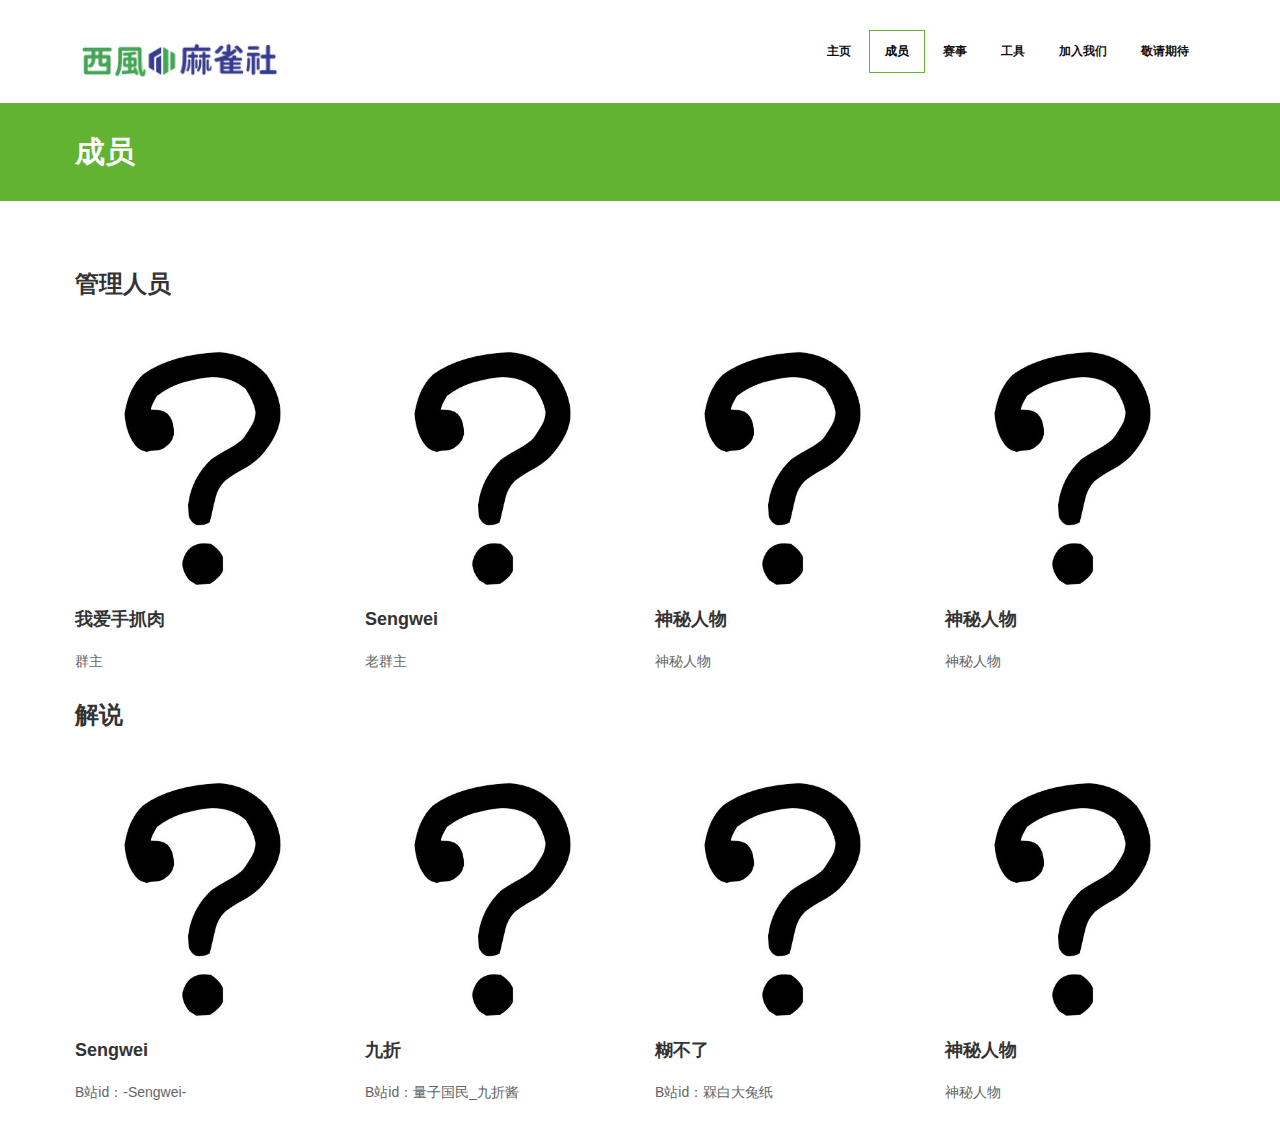
==== about.html @ ff60a6bb "upload" ====
<!DOCTYPE html>
<html lang="en">
<head>
<meta charset="utf-8">
<title>Target Multi-purpose Free Bootstrap Responsive Template</title>
<meta name="viewport" content="width=device-width, initial-scale=1.0" />
<meta name="description" content="" />
<meta name="author" content="http://webthemez.com" />
<!-- css -->
<link href="./css/bootstrap.min.css" rel="stylesheet" />
<link href="./css/fancybox/jquery.fancybox.css" rel="stylesheet">
<!--<link href="./css/jcarousel.css" rel="stylesheet" />-->
<link href="./css/flexslider.css" rel="stylesheet" />
<link href="./css/style.css" rel="stylesheet" />
 
<!-- HTML5 shim, for IE6-8 support of HTML5 elements -->
<!--[if lt IE 9]>
      <script src="http://html5shim.googlecode.com/svn/trunk/html5.js"></script>
    <![endif]-->

</head>
<body>
<div id="wrapper">

	<!-- start header -->
		<header>
        <div class="navbar navbar-default navbar-static-top">
            <div class="container">
                <div class="navbar-header">
                    <button type="button" class="navbar-toggle" data-toggle="collapse" data-target=".navbar-collapse">
                        <span class="icon-bar"></span>
                        <span class="icon-bar"></span>
                        <span class="icon-bar"></span>
                    </button>
                  <a class="navbar-brand" href="index.html"><img src="./img/logo.png" height="42px" alt="logo"/></a>
                </div>
                <div class="navbar-collapse collapse ">
                    <ul class="nav navbar-nav">
                        <li><a href="index.html">主页</a></li> 
						<li class="active"><a href="about.html">成员</a></li>
						<li><a href="services.html">赛事</a></li>
                        <li><a href="portfolio.html">工具</a></li>
                        <li><a href="pricing.html">加入我们</a></li>
                        <li><a href="contact.html">敬请期待</a></li>
                    </ul>
                </div>
            </div>
        </div>
	</header><!-- end header -->
	<section id="inner-headline">
	<div class="container">
		<div class="row">
			<div class="col-lg-12">
				<h2 class="pageTitle">成员</h2>
			</div>
		</div>
	</div>
	</section>
	<section id="content">
	<div class="container">
					
					<div class="about">
					
						<!--
						<div class="row"> 
							<div class="col-md-12">
								<div class="about-logo">
									<h3>We are awesome <span class="color">TEAM</span></h3>
									<p>Sed ut perspiciaatis unde omnis iste natus error sit voluptatem accusantium doloremque laudantium, totam rem aperiam, eaque ipsa quae ab illo inventore veritatis et quasi architecto beatae vitae dicta sunt explicabo. Nemo enim ipsam voluptatem quia voluptas</p>
                                    	<p>Sed ut perspiciaatis unde omnis iste natus error sit voluptatem accusantium doloremque laudantium, totam rem aperiam, eaque ipsa quae ab illo inventore veritatis et quasi architecto beatae vitae dicta sunt explicabo. Nemo enim ipsam voluptatem quia voluptas</p>
								</div>
							</div>
						</div>
						-->

				
						<!-- Heading -->
						<div class="block-heading-six">
							<h3 class="bg-color">管理人员</h3>
						</div>
						<br>
						
						<!-- Our team starts -->
						
						<div class="team-six">
							<div class="row">
								<div class="col-md-3 col-sm-6">
									<!-- Team Member -->
									<div class="team-member">
										<!-- Image -->
										<img class="img-responsive" src="./img/secret.jpg" width="400px" alt="">
										<!-- Name -->
										<h4>我爱手抓肉</h4>
										<span class="deg">群主</span> 
									</div>
								</div>
								<div class="col-md-3 col-sm-6">
									<!-- Team Member -->
									<div class="team-member">
										<!-- Image -->
										<img class="img-responsive" src="./img/secret.jpg" width="400px" alt="">
										<!-- Name -->
										<h4>Sengwei</h4>
										<span class="deg">老群主</span> 
									</div>
								</div>
								<div class="col-md-3 col-sm-6">
									<!-- Team Member -->
									<div class="team-member">
										<!-- Image -->
										<img class="img-responsive" src="./img/secret.jpg" width="400px" alt="">
										<!-- Name -->
										<h4>神秘人物</h4>
										<span class="deg">神秘人物</span> 
									</div>
								</div>
								<div class="col-md-3 col-sm-6">
									<!-- Team Member -->
									<div class="team-member">
										<!-- Image -->
										<img class="img-responsive" src="./img/secret.jpg" width="400px" alt="">
										<!-- Name -->
										<h4>神秘人物</h4>
										<span class="deg">神秘人物</span> 
									</div>
								</div>
							</div>
						</div>
						<!-- Our team ends -->

						<!-- Heading -->
						<div class="block-heading-six">
							<h3 class="bg-color">解说</h3>
						</div>
						<br>
						<!-- Our team starts -->
						
						<div class="team-six">
							<div class="row">
								<div class="col-md-3 col-sm-6">
									<!-- Team Member -->
									<div class="team-member">
										<!-- Image -->
										<img class="img-responsive" src="./img/secret.jpg" width="400px" alt="">
										<!-- Name -->
										<h4>Sengwei</h4>
										<span class="deg">B站id：-Sengwei-</span> 
									</div>
								</div>
								<div class="col-md-3 col-sm-6">
									<!-- Team Member -->
									<div class="team-member">
										<!-- Image -->
										<img class="img-responsive" src="./img/secret.jpg" width="400px" alt="">
										<!-- Name -->
										<h4>九折</h4>
										<span class="deg">B站id：量子国民_九折酱</span> 
									</div>
								</div>
								<div class="col-md-3 col-sm-6">
									<!-- Team Member -->
									<div class="team-member">
										<!-- Image -->
										<img class="img-responsive" src="./img/secret.jpg" width="400px" alt="">
										<!-- Name -->
										<h4>糊不了</h4>
										<span class="deg">B站id：槑白大兔纸</span> 
									</div>
								</div>
								<div class="col-md-3 col-sm-6">
									<!-- Team Member -->
									<div class="team-member">
										<!-- Image -->
										<img class="img-responsive" src="./img/secret.jpg" width="400px" alt="">
										<!-- Name -->
										<h4>神秘人物</h4>
										<span class="deg">神秘人物</span> 
									</div>
								</div>
							</div>
						</div>
						<!-- Our team ends -->
					  
						
					</div>
									
				</div>
	</section>

<!-- javascript
    ================================================== -->
<!-- Placed at the end of the document so the pages load faster -->
<script src="js/jquery.js"></script>
<script src="js/jquery.easing.1.3.js"></script>
<script src="js/bootstrap.min.js"></script>
<script src="js/jquery.fancybox.pack.js"></script>
<script src="js/jquery.fancybox-media.js"></script> 
<script src="js/portfolio/jquery.quicksand.js"></script>
<script src="js/portfolio/setting.js"></script>
<script src="js/jquery.flexslider.js"></script>
<script src="js/animate.js"></script>
<script src="js/custom.js"></script>
</body>
</html>
---- css/style.css ----
/*
Author URI: http://webthemez.com/
Note: 
Licence under Creative Commons Attribution 3.0 
Do not remove the back-link in this web template 
-------------------------------------------------------*/

/*@import url('http://fonts.googleapis.com/css?family=Noto+Serif:400,400italic,700|Open+Sans:400,600,700'); */
@import url('font-awesome.css');  
@import url('animate.css');

body {
	font-family:'Open Sans', Arial, sans-serif;
	font-size:14px;
	font-weight:300;
	line-height:1.6em;
	color:#656565;
}

a:active {
	outline:0;
}

.clear {
	clear:both;
}

h1,h2, h3, h4, h5, h6 {
	font-family:'Open Sans', Arial, sans-serif;
	font-weight:700;
	line-height:1.1em;
	color:#333;
	margin-bottom: 20px;
}
 
.container {
	padding:0 20px 0 20px;
	position:relative;
}

#wrapper{
	width:100%;
	margin:0;	
	padding:0;
}

.row,.row-fluid {
	margin-bottom:30px;
}

.row .row,.row-fluid .row-fluid{
	margin-bottom:30px;
}

.row.nomargin,.row-fluid.nomargin {
	margin-bottom:0;
}

img.img-polaroid {
	margin:0 0 20px 0;
}
.img-box {
	max-width:100%;
}
/*  Header
==================================== */
 
header .navbar {
    margin-bottom: 0;
}

.navbar-default {
    border: none;
}

.navbar-brand {
    color: #222;
	text-transform: uppercase;
    font-size: 24px;
    font-weight: 700;
    line-height: 1em;
	letter-spacing: -1px;
    margin-top: 20px;
    padding: 0 0 0 15px;
}
.navbar-default .navbar-brand{
color: #61B331;
}

header .navbar-collapse  ul.navbar-nav {
    float: right;
    margin-right: 0;
}

header .navbar-default{
    background-color: #fff;
	border-bottom: 2px solid #61B331;
}

header .nav li a:hover,
header .nav li a:focus,
header .nav li.active a,
header .nav li.active a:hover,
header .nav li a.dropdown-toggle:hover,
header .nav li a.dropdown-toggle:focus,
header .nav li.active ul.dropdown-menu li a:hover,
header .nav li.active ul.dropdown-menu li.active a{
    -webkit-transition: all .3s ease;
    -moz-transition: all .3s ease;
    -ms-transition: all .3s ease;
    -o-transition: all .3s ease;
    transition: all .3s ease;
}


header .navbar-default .navbar-nav > .open > a,
header .navbar-default .navbar-nav > .open > a:hover,
header .navbar-default .navbar-nav > .open > a:focus {
    -webkit-transition: all .3s ease;
    -moz-transition: all .3s ease;
    -ms-transition: all .3s ease;
    -o-transition: all .3s ease;
    transition: all .3s ease;
}


header .navbar {
    min-height: 70px; 
	padding:18px 0;
}

header .navbar-nav > li  {
    padding-bottom: 12px;
    padding-top: 12px;
}

header  .navbar-nav > li > a {
    padding-bottom: 6px;
    padding-top: 5px;
    margin-left: 2px;
    line-height: 30px;
	font-weight: 700;
    -webkit-transition: all .3s ease;
    -moz-transition: all .3s ease;
    -ms-transition: all .3s ease;
    -o-transition: all .3s ease;
    transition: all .3s ease;
}


.dropdown-menu li a:hover {
    color: #fff !important;
}

header .nav .caret {
    border-bottom-color: #f5f5f5;
    border-top-color: #f5f5f5;
}
.navbar-default .navbar-nav > .active > a,
.navbar-default .navbar-nav > .active > a:hover,
.navbar-default .navbar-nav > .active > a:focus {
  background-color: #fff;
}
.navbar-default .navbar-nav > .open > a,
.navbar-default .navbar-nav > .open > a:hover,
.navbar-default .navbar-nav > .open > a:focus {
  background-color:  #fff;
}	
	

.dropdown-menu  {
    box-shadow: none;
    border-radius: 0;
	border: none;
}

.dropdown-menu li:last-child  {
	padding-bottom: 0 !important;
	margin-bottom: 0;
}

header .nav li .dropdown-menu  {
   padding: 0;
}

header .nav li .dropdown-menu li a {
   line-height: 28px;
   padding: 3px 12px;
}

/* --- menu --- */

header .navigation {
	float:right;
}

header ul.nav li {
	border:none;
	margin:0;
}

header ul.nav li a {	
	font-size:12px;
	border:none;
	font-weight:700;
	text-transform:uppercase;
}

header ul.nav li ul li a {	
	font-size:12px;
	border:none;
	font-weight:300;
	text-transform:uppercase;
}


.navbar .nav > li > a {
  color: #111;
  text-shadow: none;
  border: 1px solid rgba(255, 255, 255, 0) !important;
}

.navbar .nav a:hover {
	background:none;
}

.navbar .nav > .active > a,.navbar .nav > .active > a:hover {
	background:none;
	font-weight:700;
}

.navbar .nav > .active > a:active,.navbar .nav > .active > a:focus {
	background:none;
	outline:0;
	font-weight:700;
}

.navbar .nav li .dropdown-menu {
	z-index:2000;
}

header ul.nav li ul {
	margin-top:1px;
}
header ul.nav li ul li ul {
	margin:1px 0 0 1px;
}
.dropdown-menu .dropdown i {
	position:absolute;
	right:0;
	margin-top:3px;
	padding-left:20px;
}

.navbar .nav > li > .dropdown-menu:before {
  display: inline-block;
  border-right: none;
  border-bottom: none;
  border-left: none;
  border-bottom-color: none;
  content:none;
}
.navbar-default .navbar-nav>.active>a, .navbar-default .navbar-nav>.active>a:hover, .navbar-default .navbar-nav>.active>a:focus {
color: #000;
border:1px solid #61B331 !important;
}


ul.nav li.dropdown a {
	z-index:1000;
	display:block;
}

 select.selectmenu {
	display:none;
}
.pageTitle{
color: #fff;
margin: 30px 0 3px;
display: inline-block;
}
 
#featured{
	width: 100%;
	background:#000;
	position:relative;
	margin:0;
	padding:0;
}

/*  Sliders
==================================== */
/* --- flexslider --- */

#featured .flexslider {
	padding:0;  
	background: #fff; 
	position: relative; 
	zoom: 1;
}
.flex-direction-nav .flex-prev{
left:0px; 
}
.flex-direction-nav .flex-next{ 
right:0px;
}
.flex-caption {zoom: 1;
bottom: 35px; background-color: rgba(0, 0, 0, 0.7); color: #fff; margin: 0; padding: 25px 25px 25px 30px; position: absolute; left: 10%; }
.flex-caption h3 {color: #fff; letter-spacing: 1px; margin-bottom: 8px; text-transform: uppercase;}
.flex-caption p {margin: 0 0 15px;}
.skill-home{
margin-bottom:50px;
}
.c1{
border: #ed5441 1px solid;
background:#ed5441;
}
.c2{
border: #24c4db 1px solid;
background:#24c4db;
}
.c3{
border: #61B331 1px solid;
background:#61B331;
}
.c4{
border: #609cec 1px solid;
background:#609cec;
}
.skill-home .icons {
padding: 30px 0 0 0;
width: 100px;
height: 100px;
color: #fff;
font-size: 42px;
font-size: 42px; 
text-align: center;
-ms-border-radius: 50%;
-moz-border-radius: 50%;
-webkit-border-radius: 50%;
border-radius: 50%;
display: inline-table;
}
.skill-home h2 {
padding-top: 20px;
font-size: 36px;
font-weight: 700;
} 
.testimonial-solid {
padding: 50px 0 60px 0;
margin: 0 0 0 0;
background: #61B331;
text-align: center;
}
.testi-icon-area {
text-align: center;
position: absolute;
top: -84px;
margin: 0 auto; 
width: 100%;
}
.testi-icon-area .quote {
padding: 15px 0 0 0;
margin: 0 0 0 0;
background: #ffffff;
text-align: center;
color: #61B331;
display: inline-table;
width: 70px;
height: 70px;
-ms-border-radius: 50%;
-moz-border-radius: 50%;
-webkit-border-radius: 50%;
border-radius: 50%;
font-size: 42px; 
border: 1px solid #61B331;
}

.testi-icon-area .carousel-inner { 
margin: 20px 0;
}
.carousel-indicators {
bottom: -30px;
}
/* Testimonial
----------------------------------*/
.testimonial-area {
padding: 0 0 0 0;
margin:0;
/*background: url(.././img/low-poly01.jpg) fixed center center;*/
background-size: cover;
-webkit-background-size: cover;
-moz-background-size: cover;
-ms-background-size: cover;
}
.testimonial-solid p {
color: #ffffff;
font-size: 16px;
line-height: 30px;
/*font-style: italic;*/
} 
section.callaction {
	background:#fff;
	padding:50px 0 0 0;
}



/* Content
==================================== */

#content {
	position:relative;
	background:#fff;
	padding:50px 0 0px 0;
}

#content img {
	max-width:100%;
	height:auto;
}
 
.cta-text {
	text-align: center;
	margin-top:10px;
}


.big-cta .cta {
	margin-top:10px;
}
 
.box {
	width: 100%;
}
.box-gray  {
	background: #f8f8f8;
	padding: 20px 20px 30px;
}
.box-gray  h4,.box-gray  i {
	margin-bottom: 20px;
}
.box-bottom {
	padding: 20px 0;
	text-align: center;
}
.box-bottom a {
	color: #fff;
	font-weight: 700;
}
.box-bottom a:hover {
	color: #eee;
	text-decoration: none;
}


/* Bottom
==================================== */

#bottom {
	background:#fcfcfc;
	padding:50px 0 0;

}
/* twitter */
#twitter-wrapper {
    text-align: center;
    width: 70%;
    margin: 0 auto;
}
#twitter em {
    font-style: normal;
    font-size: 13px;
}

#twitter em.twitterTime a {
	font-weight:600;
}

#twitter ul {
    padding: 0;
	list-style:none;
}
#twitter ul li {
    font-size: 20px;
    line-height: 1.6em;
    font-weight: 300;
    margin-bottom: 20px;
    position: relative;
    word-break: break-word;
}


/* page headline
==================================== */

#inner-headline{
	background:#61B331;
	position:relative;
	margin:0;
	padding:0;
	color:#fefefe;
}


#inner-headline .inner-heading h2 {
	color:#fff;
	margin:20px 0 0 0;
}

/* --- breadcrumbs --- */
#inner-headline ul.breadcrumb {
	margin:30px 0 0;
	float:left;
}

#inner-headline ul.breadcrumb li {
	margin-bottom:0;
	padding-bottom:0;
}
#inner-headline ul.breadcrumb li {
	font-size:13px;
	color:#fff;
}

#inner-headline ul.breadcrumb li i{
	color:#dedede;
}

#inner-headline ul.breadcrumb li a {
	color:#fff;
}

ul.breadcrumb li a:hover {
	text-decoration:none;
}

/* Forms
============================= */

/* --- contact form  ---- */
form#contactform input[type="text"] {
  width: 100%;
  border: 1px solid #f5f5f5;
  min-height: 40px;
  padding-left:20px;
  font-size:13px;
  padding-right:20px;
  -webkit-box-sizing: border-box;
     -moz-box-sizing: border-box;
          box-sizing: border-box;

}

form#contactform textarea {
border: 1px solid #f5f5f5;
  width: 100%;
  padding-left:20px;
  padding-top:10px;
  font-size:13px;
  padding-right:20px;
  -webkit-box-sizing: border-box;
     -moz-box-sizing: border-box;
          box-sizing: border-box;

}

form#contactform .validation {
	font-size:11px;
}

#sendmessage {
	border:1px solid #e6e6e6;
	background:#f6f6f6;
	display:none;
	text-align:center;
	padding:15px 12px 15px 65px;
	margin:10px 0;
	font-weight:600;
	margin-bottom:30px;

}

#sendmessage.show,.show  {
	display:block;
}
 
form#commentform input[type="text"] {
  width: 100%;
  min-height: 40px;
  padding-left:20px;
  font-size:13px;
  padding-right:20px;
  -webkit-box-sizing: border-box;
     -moz-box-sizing: border-box;
          box-sizing: border-box;
	-webkit-border-radius: 2px 2px 2px 2px;
		-moz-border-radius: 2px 2px 2px 2px;
			border-radius: 2px 2px 2px 2px;

}

form#commentform textarea {
  width: 100%;
  padding-left:20px;
  padding-top:10px;
  font-size:13px;
  padding-right:20px;
  -webkit-box-sizing: border-box;
     -moz-box-sizing: border-box;
          box-sizing: border-box;
	-webkit-border-radius: 2px 2px 2px 2px;
		-moz-border-radius: 2px 2px 2px 2px;
			border-radius: 2px 2px 2px 2px;
}


/* --- search form --- */
.search{
	float:right;
	margin:35px 0 0;
	padding-bottom:0;
}

#inner-headline form.input-append {
	margin:0;
	padding:0;
}



/*  Portfolio
================================ */

.work-nav #filters {
	margin: 0;
	padding: 0;
	list-style: none;
}

.work-nav #filters li {
	margin: 0 10px 30px 0;
	padding: 0;
	float:left;
}

.work-nav #filters li a {
	color: #7F8289;
	font-size: 16px;
	display: block;	
}

.work-nav #filters li a:hover {

}

.work-nav #filters li a.selected {
	color: #DE5E60;
}

#thumbs {
	margin: 0;
	padding: 0;	
}

#thumbs li {
	list-style-type: none;
}

.item-thumbs {
	position: relative;
	overflow: hidden;
	margin-bottom: 30px;
	cursor: pointer;
}

.item-thumbs a + img {
	width: 100%;	
}

.item-thumbs .hover-wrap {
	position: absolute;
	display: block;
	width: 100%;
	height: 100%;
	
	opacity: 0;
	filter: alpha(opacity=0);
	
	-webkit-transition: all 450ms ease-out 0s;	
	   -moz-transition: all 450ms ease-out 0s;
		 -o-transition: all 450ms ease-out 0s;
		    transition: all 450ms ease-out 0s;
		  
	-webkit-transform: rotateY(180deg) scale(0.5,0.5);
	   -moz-transform: rotateY(180deg) scale(0.5,0.5);
		-ms-transform: rotateY(180deg) scale(0.5,0.5);
		 -o-transform: rotateY(180deg) scale(0.5,0.5);
			transform: rotateY(180deg) scale(0.5,0.5);	
}

.item-thumbs:hover .hover-wrap,
.item-thumbs.active .hover-wrap {
	opacity: 1;
	filter: alpha(opacity=100);
	
	-webkit-transform: rotateY(0deg) scale(1,1);
	   -moz-transform: rotateY(0deg) scale(1,1);
		-ms-transform: rotateY(0deg) scale(1,1);
		 -o-transform: rotateY(0deg) scale(1,1);
		    transform: rotateY(0deg) scale(1,1);
}

.item-thumbs .hover-wrap .overlay-img {
	position: absolute;
	width: 90%;
height: 100%;
opacity: 0.80;
filter: alpha(opacity=80);
background: #61B331;
}

.item-thumbs .hover-wrap .overlay-img-thumb {
	position: absolute;
	border-radius: 60px;
	top: 50%;
	left: 45%;
	margin: -16px 0 0 -16px;
	color: #fff;
	font-size: 32px;
	line-height: 1em;	
	opacity: 1;
	filter: alpha(opacity=100);
}
 
ul.portfolio-categ{
	margin:10px 0 30px 0;
	padding:0;
	float:left;
	list-style:none;
}

ul.portfolio-categ li{
margin: 0; 
float: left;
list-style: none;
font-size: 13px;
font-weight: 600;
border: 1px solid #D5D5D5;
margin-right: 15px;
}

ul.portfolio-categ li a{
	display:block;
	padding: 8px 20px;
	color:#353535;
}
ul.portfolio-categ li.active{

border: 1px solid #61B331;
}
ul.portfolio-categ li.active a:hover, ul.portfolio-categ li a:hover,ul.portfolio-categ li a:focus,ul.portfolio-categ li a:active {
	text-decoration:none;
	outline:0; 
}
  #accordion-alt3 .panel-heading h4 {
font-size: 13px;
line-height: 28px;
}
.panel .panel-heading h4 {
font-weight: 400;
}
.panel-title {
margin-top: 0;
margin-bottom: 0;
font-size: 15px;
color: inherit;
}
.panel-group .panel {
margin-bottom: 0;
border-radius: 2px;
}
.panel {
margin-bottom: 18px;
background-color: #F4F4F4;
border: 1px solid transparent;
border-radius: 2px;
-webkit-box-shadow: 0 1px 1px rgba(0,0,0,0.05);
box-shadow: 0 1px 1px rgba(0,0,0,0.05);
}
#accordion-alt3 .panel-heading h4 a i {
font-size: 13px;
line-height: 18px;
width: 18px;
height: 18px;
margin-right: 5px;
color: #fff;
text-align: center;
border-radius: 50%;
margin-left: 6px;
background: #61B331;
}  
.progress.pb-sm {
height: 6px!important;
}
.progress {
box-shadow: inset 0 0 2px rgba(0,0,0,.1);
}
.progress {
overflow: hidden;
height: 18px;
margin-bottom: 18px;
background-color: #f5f5f5;
border-radius: 2px;
-webkit-box-shadow: inset 0 1px 2px rgba(0,0,0,0.1);
box-shadow: inset 0 1px 2px rgba(0,0,0,0.1);
}
.progress .progress-bar.progress-bar-red {
background: #ed5441;
} 
.progress .progress-bar.progress-bar-green {
background: #51d466;
}
.progress .progress-bar.progress-bar-lblue {
background: #32c8de;
}
/* --- portfolio detail --- */
.top-wrapper {
	margin-bottom:20px;
}
.info-blocks {
margin-bottom: 15px;
}
.info-blocks i.icon-info-blocks {
float: left;
color: #777;
font-size: 30px;
min-width: 50px;
margin-top: 10px;
text-align: center;
}
.info-blocks .info-blocks-in {
padding: 0 10px;
overflow: hidden;
}
.info-blocks .info-blocks-in h3 {
color: #555;
font-size: 20px;
line-height: 28px;
margin:0px;
}
.info-blocks .info-blocks-in p {
font-size: 12px;
}
  
blockquote {
	font-size:16px;
	font-weight:400;
	font-family:'Noto Serif', serif;
	font-style:italic;
	padding-left:0;
	color:#a2a2a2;
	line-height:1.6em;
	border:none;
}

blockquote cite 							{ display:block; font-size:12px; color:#666; margin-top:10px; }
blockquote cite:before 					{ content:"\2014 \0020"; }
blockquote cite a,
blockquote cite a:visited,
blockquote cite a:visited 				{ color:#555; }

/* --- pullquotes --- */

.pullquote-left {
	display:block;
	color:#a2a2a2;
	font-family:'Noto Serif', serif;
	font-size:14px;
	line-height:1.6em;
	padding-left:20px;
}

.pullquote-right {
	display:block;
	color:#a2a2a2;
	font-family:'Noto Serif', serif;
	font-size:14px;
	line-height:1.6em;
	padding-right:20px;
}

/* --- button --- */
.btn{text-align: center;
background: #61B331;
color: #fff;
}
.btn-theme {
	color: #fff;
}
.btn-theme:hover {
	color: #eee;
}

/* --- list style --- */

ul.general {
	list-style:none;
	margin-left:0;
}

ul.link-list{
	margin:0;
	padding:0;
	list-style:none;
}

ul.link-list li{
	margin:0;
	padding:2px 0 2px 0;
	list-style:none;
}
footer{
background:#000;
}
footer ul.link-list li a{
	color:#fff;
}
footer ul.link-list li a:hover {
	color:#eee;
}
/* --- Heading style --- */

h4.heading {
	font-weight:700;
}

.heading { margin-bottom: 30px; }

.heading {
	position: relative;
	
}


.widgetheading {
	width:100%;

	padding:0;
}

#bottom .widgetheading {
	position: relative;
	border-bottom: #e6e6e6 1px solid;
	padding-bottom: 9px;
}

aside .widgetheading {
	position: relative;
	border-bottom: #e9e9e9 1px solid;
	padding-bottom: 9px;
}

footer .widgetheading {
	position: relative;
}

footer .widget .social-network {
	position:relative;
}


#bottom .widget .widgetheading span, aside .widget .widgetheading span, footer .widget .widgetheading span {	
	position: absolute;
	width: 60px;
	height: 1px;
	bottom: -1px;
	right:0;

}
.box-area{
border: 1px solid #E7E7E7;
padding:0 15px;
padding-top: 41px;
margin-top: -42px;
}
/* --- Map --- */
.map{
	position:relative;
	margin-top:-50px;
	margin-bottom:40px;
}

.map iframe{
	width:100%;
	height:450px;
	border:none;
}

.map-grid iframe{
	width:100%;
	height:350px;
	border:none;
	margin:0 0 -5px 0;
	padding:0;
}

 
ul.team-detail{
	margin:-10px 0 0 0;
	padding:0;
	list-style:none;
}

ul.team-detail li{
	border-bottom:1px dotted #e9e9e9;
	margin:0 0 15px 0;
	padding:0 0 15px 0;
	list-style:none;
}

ul.team-detail li label {
	font-size:13px;
}

ul.team-detail li h4, ul.team-detail li label{
	margin-bottom:0;
}

ul.team-detail li ul.social-network {
	border:none;
	margin:0;
	padding:0;
}

ul.team-detail li ul.social-network li {
	border:none;	
	margin:0;
}
ul.team-detail li ul.social-network li i {
	margin:0;
}

 
.pricing-title{
	background:#fff;
	text-align:center;
	padding:10px 0 10px 0;
}

.pricing-title h3{
	font-weight:600;
	margin-bottom:0;
}

.pricing-offer{
	background: #fcfcfc;
	text-align: center;
	padding:40px 0 40px 0;
	font-size:18px;
	border-top:1px solid #e6e6e6;
	border-bottom:1px solid #e6e6e6;
}

.pricing-box.activeItem .pricing-offer{
	color:#fff;
}

.pricing-offer strong{
	font-size:78px;
	line-height:89px;
}

.pricing-offer sup{
	font-size:28px;
}

.pricing-container{
	background: #fff;
	text-align:center;
	font-size:14px;
}

.pricing-container strong{
color:#353535;
}

.pricing-container ul{
	list-style:none;
	padding:0;
	margin:0;
}

.pricing-container ul li{
	border-bottom: 1px solid #CFCFCF;
list-style: none;
padding: 15px 0 15px 0;
margin: 0 0 0 0;
color: #222;
}

.pricing-action{
	margin:0;
	background: #fcfcfc;
	text-align:center;
	padding:20px 0 30px 0;
}

.pricing-wrapp{
	margin:0 auto;
	width:100%;
	background:#fd0000;
}
 .pricing-box-item {
border: 1px solid #e6e6e6;
	background:#fcfcfc;
	position:relative;
	margin:0 0 20px 0;
	padding:0;
  -webkit-box-shadow: 0 2px 0 rgba(0,0,0,0.03);
  -moz-box-shadow: 0 2px 0 rgba(0,0,0,0.03);
  box-shadow: 0 2px 0 rgba(0,0,0,0.03);
  -webkit-box-sizing: border-box;
  -moz-box-sizing: border-box;
  box-sizing: border-box;
}

.pricing-box-item .pricing-heading {
	background: #fcfcfc;
	text-align: center;
	padding:0px 0 0px 0;
	display:block;
}
.pricing-box-item.activeItem .pricing-heading {
	background: #fcfcfc;
	text-align: center;
	padding:0px 0 1px 0;
	border-bottom:none;
	display:block;
	color:#fff;
}
.pricing-box-item.activeItem .pricing-heading h3 {
	 
}

.pricing-box-item .pricing-heading h3 strong {
	font-size:28px;
	font-weight:700;
	letter-spacing:-1px;
}
.pricing-box-item .pricing-heading h3 {
	font-size:32px;
	font-weight:300;
	letter-spacing:-1px;
}

.pricing-box-item .pricing-terms {
	text-align: center;
	background: #61B331;
	display: block;
	overflow: hidden;
	padding: 11px 0 5px; 
}

.pricing-box-item .pricing-terms  h6 {
	font-style:italic;
	margin-top:10px;
	color:#fff;
	font-size:17px;
	font-family:'Noto Serif', serif;
}

.pricing-box-item .icon .price-circled {
    margin: 10px 10px 10px 0;
    display: inline-block !important;
    text-align: center !important;
    color: #fff;
    width: 68px;
    height: 68px;
	padding:12px;
    font-size: 16px;
	font-weight:700;
    line-height: 68px;
    text-shadow:none;
    cursor: pointer;
    background-color: #888;
    border-radius: 64px;
    -moz-border-radius: 64px;
    -webkit-border-radius: 64px;
}

.pricing-box-item  .pricing-action{
	margin:0;
	text-align:center;
	padding:30px 0 30px 0;
}
 
/* ===== Widgets ===== */

/* --- flickr --- */
.widget .flickr_badge {
	width:100%;
}
.widget .flickr_badge img { margin: 0 9px 20px 0; }

footer .widget .flickr_badge {
    width: 100%;
}
footer .widget .flickr_badge img {
    margin: 0 9px 20px 0;
}

.flickr_badge img {
    width: 50px;
    height: 50px;
    float: left;
	margin: 0 9px 20px 0;
}
 
/* --- Recent post widget --- */

.recent-post{
	margin:20px 0 0 0;
	padding:0;
	line-height:18px;
}

.recent-post h5 a:hover {
	text-decoration:none;
}

.recent-post .text h5 a {
	color:#353535;
}

  
footer{
	padding:50px 0 0 0;
	color:#f8f8f8;
}

footer a {
	color:#fff;
}

footer a:hover {
	color:#eee;
}

footer h1, footer h2, footer h3, footer h4, footer h5, footer h6{
	color:#fff;
}

footer address {
	line-height:1.6em;
}

footer h5 a:hover, footer a:hover {
	text-decoration:none;
}

ul.social-network {
	list-style:none;
	margin:0;
}

ul.social-network li {
	display:inline;
	margin: 0 5px;
}

#sub-footer{
	text-shadow:none;
	color:#f5f5f5;
	padding:0;
	padding-top:30px;
	margin:20px 0 0 0;
	background: #0D0D0D;
}

#sub-footer p{
	margin:0;
	padding:0;
}

#sub-footer span{
	color:#f5f5f5;
}

.copyright {
	text-align:left;
	font-size:12px;
}

#sub-footer ul.social-network {
	float:right;
}

  

/* scroll to top */
.scrollup{
    position:fixed;
	width:32px;
	height:32px;
    bottom:0px;
    right:20px;
	background: #222;
	
}

a.scrollup {
	outline:0;
	text-align: center;
}

a.scrollup:hover,a.scrollup:active,a.scrollup:focus {
	opacity:1;
	text-decoration:none;
}
a.scrollup i {
	margin-top: 10px;
	color: #fff;
}
a.scrollup i:hover {
	text-decoration:none;
}



 
.absolute{
	position:absolute;
}

.relative{
	position:relative;
}

.aligncenter{
	text-align:center;
}

.aligncenter span{
	margin-left:0;
}

.floatright {
	float:right;
}

.floatleft {
	float:left;
}

.floatnone {
	float:none;
}

.aligncenter {
	text-align:center;
}
 
img.pull-left, .align-left{
	float:left;
	margin:0 15px 15px 0;
}

.widget img.pull-left {
	float:left;
	margin:0 15px 15px 0;
}

img.pull-right, .align-right {
	float:right;
	margin:0 0 15px 15px;
}

article img.pull-left, article .align-left{
	float:left;
	margin:5px 15px 15px 0;
}

article img.pull-right, article .align-right{
	float:right;
	margin:5px 0 15px 15px;
}
 ============================= */

.clear-marginbot{
	margin-bottom:0;
}

.marginbot10{
	margin-bottom:10px;
}
.marginbot20{
	margin-bottom:20px;
}
.marginbot30{
	margin-bottom:30px;
}
.marginbot40{
	margin-bottom:40px;
}

.clear-margintop{
	margin-top:0;
}

.margintop10{
	margin-top:10px;
}

.margintop20{
	margin-top:20px;
}

.margintop30{
	margin-top:30px;
}

.margintop40{
	margin-top:40px;
}


/*  Media queries 
============================= */

@media (min-width: 768px) and (max-width: 979px) {

	a.detail{
		background:none;
		width:100%;
	}


	
	footer .widget form  input#appendedInputButton {
		  display: block;
		  width: 91%;
		  -webkit-border-radius: 4px 4px 4px 4px;
			 -moz-border-radius: 4px 4px 4px 4px;
				  border-radius: 4px 4px 4px 4px;
	}
	
	footer .widget form  .input-append .btn {
		  display: block;
		  width: 100%;
		  padding-right: 0;
		  padding-left: 0;
		  -webkit-box-sizing: border-box;
			 -moz-box-sizing: border-box;
				  box-sizing: border-box;
				  margin-top:10px;
	}

	ul.related-folio li{
		width:156px;
		margin:0 20px 0 0;
	}	
}

@media (max-width: 767px) {

  body {
    padding-right: 0;
    padding-left: 0;
  }
	.navbar-brand {
		margin-top: 10px;
		border-bottom: none;
	}
	.navbar-header {
		margin-top: 20px;
		border-bottom: none;
	}
	
	.navbar-nav {
		border-top: none;
		float: none;
		width: 100%;
	}
.navbar .nav > .active > a, .navbar .nav > .active > a:hover {
background: none;
font-weight: 700;
color: #1B1B1B;
}
	header .navbar-nav > li {
padding-bottom: 13px;
padding-top: 12px;
}
	header .nav li .dropdown-menu  {
		margin-top: 0;
	}

	.dropdown-menu {
	  position: absolute;
	  top: 0;
	  left: 40px;
	  z-index: 1000;
	  display: none;
	  float: left;
	  min-width: 160px;
	  padding: 5px 0;
	  margin: 2px 0 0;
	  font-size: 13px;
	  list-style: none;
	  background-color: #fff;
	  background-clip: padding-box;
	  border: 1px solid #f5f5f5;
	  border: 1px solid rgba(0, 0, 0, .15);
	  border-radius: 0;
	  -webkit-box-shadow: 0 6px 12px rgba(0, 0, 0, .175);
			  box-shadow: 0 6px 12px rgba(0, 0, 0, .175);
	}
	

	
	.navbar-collapse.collapse  {
		border: none;
		overflow: hidden;
	}

	
	.box {
		border-bottom:1px solid #e9e9e9;
		padding-bottom:20px;
	}

	#featured .flexslider .slide-caption {
		width: 90%; 
		padding: 2%; 
		position: absolute; 
		left: 0; 
		bottom: -40px; 
	}


	#inner-headline .breadcrumb {
		float:left;
		clear:both;
		width:100%;
	}

	.breadcrumb > li {
		font-size:13px;
	}

	
	ul.portfolio li article a i.icon-48{
		width:20px;
		height:20px;
		font-size:16px;
		line-height:20px;
	}


	.left-sidebar{
		border-right:none;
		padding:0 0 0 0;
		border-bottom: 1px dotted #e6e6e6;
		padding-bottom:10px;
		margin-bottom:40px;
	}
	
	.right-sidebar{
		margin-top:30px;
		border-left:none;
		padding:0 0 0 0;
	}
	
	
	footer .col-lg-1, footer .col-lg-2, footer .col-lg-3, footer .col-lg-4, footer .col-lg-5, footer .col-lg-6, 
	footer .col-lg-7, footer .col-lg-8, footer .col-lg-9, footer .col-lg-10, footer .col-lg-11, footer .col-lg-12{
		margin-bottom:20px;
	}

	#sub-footer ul.social-network {
		float:left;
	}
	

	
  [class*="span"] {
		margin-bottom:20px;
  }

}

@media (max-width: 480px) {
	.bottom-article a.pull-right {
		float:left;
		margin-top:20px;
	}


	.search{
		float:left;
	}

	.flexslider .flex-caption {
		display:none;
	}


	.cta-text {
		margin:0 auto;
		text-align:center;	
	}
	
	ul.portfolio li article a i{
		width:20px;
		height:20px;
		font-size:14px;
	}


}
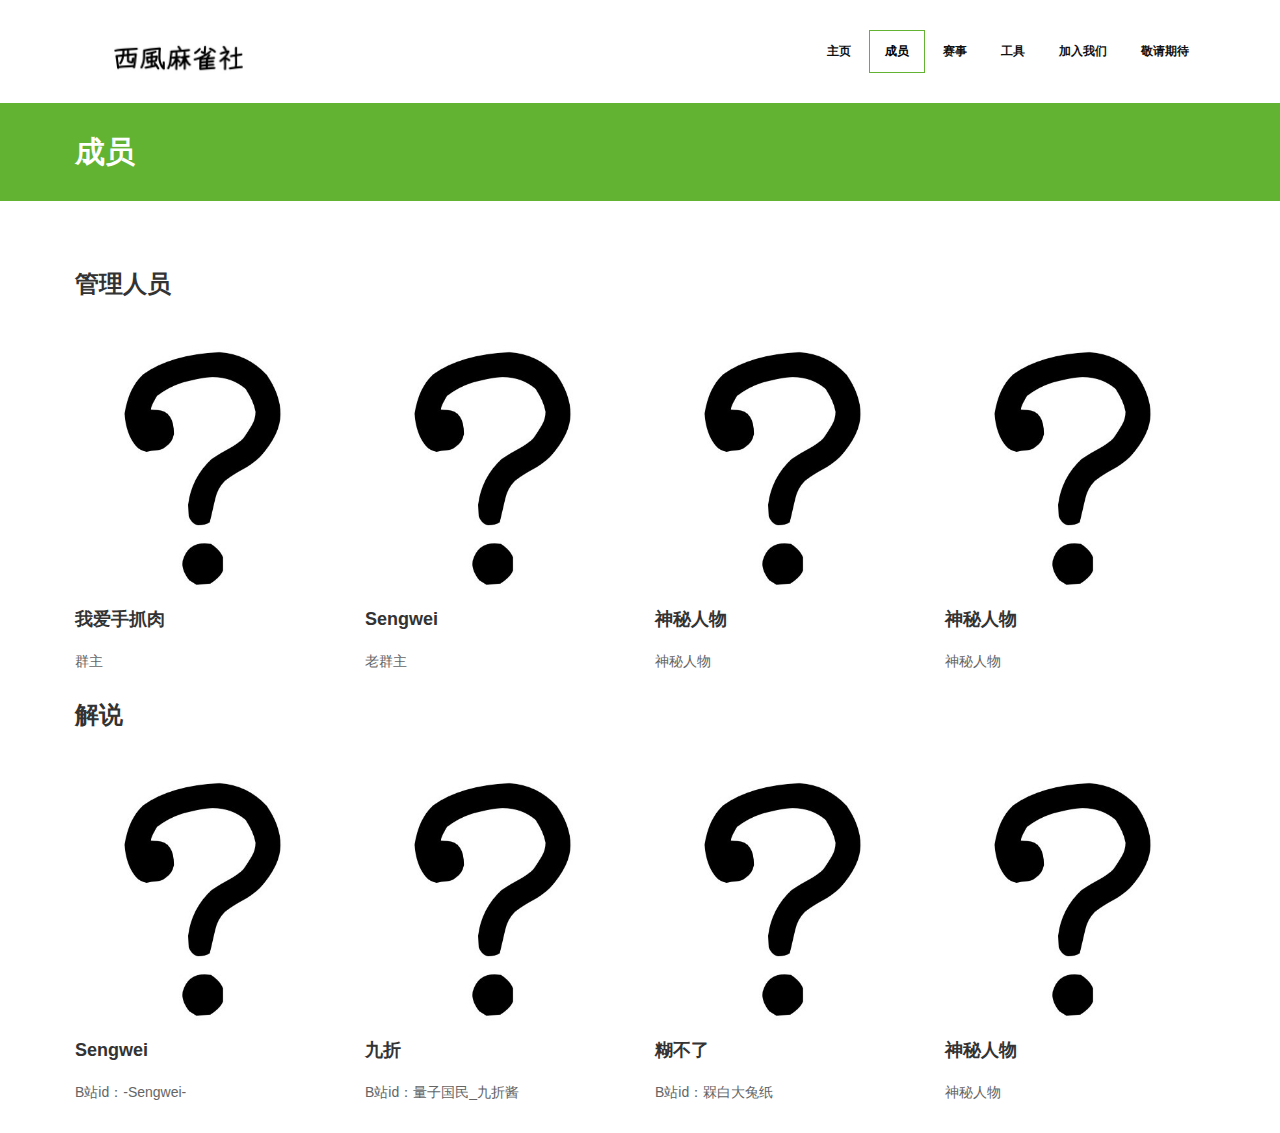
==== commit cbc16607: "upload" ====
--- a/about.html
+++ b/about.html
@@ -2,10 +2,9 @@
 <html lang="en">
 <head>
 <meta charset="utf-8">
-<title>Target Multi-purpose Free Bootstrap Responsive Template</title>
+<title>西風麻雀社</title>
 <meta name="viewport" content="width=device-width, initial-scale=1.0" />
 <meta name="description" content="" />
-<meta name="author" content="http://webthemez.com" />
 <!-- css -->
 <link href="./css/bootstrap.min.css" rel="stylesheet" />
 <link href="./css/fancybox/jquery.fancybox.css" rel="stylesheet">
